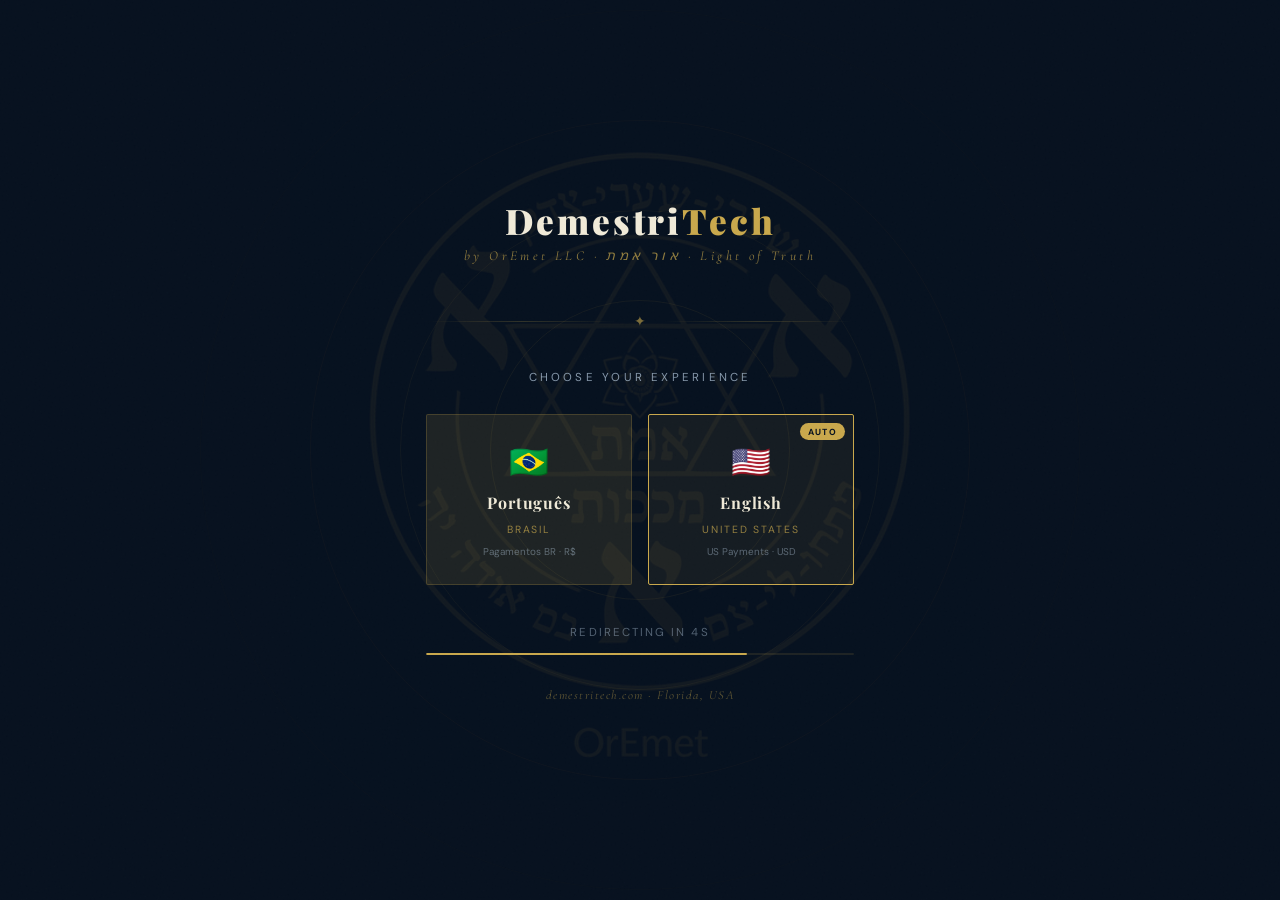
==== index.html @ d79302f5 "Add files via upload" ====
<!DOCTYPE html>
<html lang="en">
<head>
<meta charset="UTF-8"/>
<meta name="viewport" content="width=device-width, initial-scale=1.0"/>
<title>DemestriTech · by OrEmet LLC</title>
<link href="https://fonts.googleapis.com/css2?family=Playfair+Display:wght@400;700;900&family=Cormorant+Garamond:ital,wght@0,300;1,300;1,400&family=DM+Sans:wght@300;400;600&display=swap" rel="stylesheet"/>
<style>
:root{
  --ink:#07111f;--gold:#c9a84c;--gold-lt:#e2c47a;
  --gold-dim:rgba(201,168,76,.12);--gold-bd:rgba(201,168,76,.22);
  --cream:#f0ead8;--slate:rgba(176,196,216,.75);
}
*{margin:0;padding:0;box-sizing:border-box;}
html,body{height:100%;overflow:hidden;}
body{background:var(--ink);display:flex;align-items:center;justify-content:center;font-family:'DM Sans',sans-serif;position:relative;}
body::after{content:'';position:fixed;inset:0;background-image:url("data:image/svg+xml,%3Csvg viewBox='0 0 512 512' xmlns='http://www.w3.org/2000/svg'%3E%3Cfilter id='n'%3E%3CfeTurbulence type='fractalNoise' baseFrequency='0.8' numOctaves='4' stitchTiles='stitch'/%3E%3C/filter%3E%3Crect width='100%25' height='100%25' filter='url(%23n)' opacity='0.035'/%3E%3C/svg%3E");pointer-events:none;z-index:9999;opacity:.5;}
.bg-seal{position:fixed;top:50%;left:50%;transform:translate(-50%,-50%);width:min(80vw,700px);height:min(80vw,700px);background-image:url('[data-uri]');background-size:contain;background-repeat:no-repeat;background-position:center;opacity:.06;pointer-events:none;z-index:0;animation:sealBreath 8s ease-in-out infinite;}
@keyframes sealBreath{0%,100%{opacity:.06;transform:translate(-50%,-50%) scale(1);}50%{opacity:.1;transform:translate(-50%,-50%) scale(1.03);}}
.rings{position:fixed;top:50%;left:50%;transform:translate(-50%,-50%);pointer-events:none;z-index:0;}
.ring{position:absolute;border-radius:50%;border:1px solid rgba(201,168,76,.07);top:50%;left:50%;transform:translate(-50%,-50%);animation:ringPulse 7s ease-in-out infinite;}
.ring:nth-child(1){width:300px;height:300px;animation-delay:0s;}
.ring:nth-child(2){width:480px;height:480px;animation-delay:1s;border-color:rgba(201,168,76,.05);}
.ring:nth-child(3){width:660px;height:660px;animation-delay:2s;border-color:rgba(201,168,76,.03);}
.ring:nth-child(4){width:880px;height:880px;animation-delay:3s;border-color:rgba(201,168,76,.02);}
@keyframes ringPulse{0%,100%{opacity:.5;transform:translate(-50%,-50%) scale(1);}50%{opacity:1;transform:translate(-50%,-50%) scale(1.015);}}
.card{position:relative;z-index:2;text-align:center;padding:4rem 3.5rem;max-width:540px;width:90%;animation:fadeIn .9s ease both;}
@keyframes fadeIn{from{opacity:0;transform:translateY(16px);}to{opacity:1;transform:translateY(0);}}
.logo{font-family:'Playfair Display',serif;font-size:2.2rem;font-weight:900;color:var(--cream);letter-spacing:.08em;margin-bottom:.2rem;}
.logo span{color:var(--gold);}
.tagline{font-family:'Cormorant Garamond',serif;font-size:.85rem;font-style:italic;color:var(--gold);opacity:.7;letter-spacing:.25em;margin-bottom:3rem;}
.div-line{display:flex;align-items:center;gap:1rem;margin-bottom:2.5rem;}
.dl{flex:1;height:1px;background:linear-gradient(to right,transparent,var(--gold-bd),transparent);}
.di{color:var(--gold);font-size:.9rem;opacity:.6;}
.question{font-size:.72rem;letter-spacing:.28em;text-transform:uppercase;color:var(--slate);margin-bottom:1.8rem;}
.lang-btns{display:grid;grid-template-columns:1fr 1fr;gap:1rem;margin-bottom:2.5rem;}
.lang-btn{background:var(--gold-dim);border:1px solid var(--gold-bd);border-radius:2px;padding:1.6rem 1rem;cursor:pointer;transition:all .35s;text-decoration:none;display:flex;flex-direction:column;align-items:center;gap:.6rem;position:relative;overflow:hidden;}
.lang-btn::before{content:'';position:absolute;inset:0;background:var(--gold);opacity:0;transition:opacity .35s;}
.lang-btn:hover{border-color:var(--gold);transform:translateY(-3px);box-shadow:0 16px 40px rgba(0,0,0,.4),0 0 30px rgba(201,168,76,.15);}
.lang-btn:hover::before{opacity:.06;}
.lang-flag{font-size:2rem;position:relative;z-index:1;}
.lang-name{font-family:'Playfair Display',serif;font-size:1rem;font-weight:700;color:var(--cream);letter-spacing:.06em;position:relative;z-index:1;}
.lang-sub{font-size:.65rem;letter-spacing:.18em;text-transform:uppercase;color:var(--gold);opacity:.7;position:relative;z-index:1;}
.lang-region{font-size:.62rem;color:var(--slate);opacity:.6;position:relative;z-index:1;}
.lang-btn.auto-target{border-color:var(--gold);background:rgba(201,168,76,.08);}
.lang-btn.auto-target .auto-badge{display:flex;}
.auto-badge{display:none;position:absolute;top:.5rem;right:.5rem;background:var(--gold);color:var(--ink);font-size:.55rem;font-weight:700;letter-spacing:.15em;padding:.15rem .5rem;border-radius:100px;text-transform:uppercase;animation:badgePulse 2s ease-in-out infinite;}
@keyframes badgePulse{0%,100%{opacity:1;}50%{opacity:.7;}}
.countdown-wrap{margin-bottom:2rem;}
.countdown-text{font-size:.72rem;letter-spacing:.18em;text-transform:uppercase;color:var(--slate);opacity:.6;margin-bottom:.8rem;}
.countdown-bar-track{height:2px;background:rgba(201,168,76,.12);border-radius:100px;overflow:hidden;}
.countdown-bar{height:100%;background:var(--gold);border-radius:100px;width:100%;transition:width 0.1s linear;}
.card-foot{font-family:'Cormorant Garamond',serif;font-size:.78rem;font-style:italic;color:var(--gold);opacity:.45;letter-spacing:.12em;}
.particles{position:fixed;inset:0;pointer-events:none;z-index:1;overflow:hidden;}
.particle{position:absolute;width:2px;height:2px;background:var(--gold);border-radius:50%;animation:float linear infinite;opacity:0;}
@keyframes float{0%{opacity:0;transform:translateY(0) translateX(0);}10%{opacity:.6;}90%{opacity:.2;}100%{opacity:0;transform:translateY(-100vh) translateX(var(--dx));}}
</style>
</head>
<body>
<div class="bg-seal"></div>
<div class="rings"><div class="ring"></div><div class="ring"></div><div class="ring"></div><div class="ring"></div></div>
<div class="particles" id="particles"></div>
<div class="card">
  <div class="logo">Demestri<span>Tech</span></div>
  <div class="tagline">by OrEmet LLC · אור אמת · Light of Truth</div>
  <div class="div-line"><div class="dl"></div><div class="di">✦</div><div class="dl"></div></div>
  <div class="question">Choose your experience</div>
  <div class="lang-btns">
    <a href="./br-index.html" class="lang-btn" id="btn-br">
      <div class="auto-badge">Auto</div>
      <div class="lang-flag">🇧🇷</div>
      <div class="lang-name">Português</div>
      <div class="lang-sub">Brasil</div>
      <div class="lang-region">Pagamentos BR · R$</div>
    </a>
    <a href="./us-index.html" class="lang-btn" id="btn-us">
      <div class="auto-badge">Auto</div>
      <div class="lang-flag">🇺🇸</div>
      <div class="lang-name">English</div>
      <div class="lang-sub">United States</div>
      <div class="lang-region">US Payments · USD</div>
    </a>
  </div>
  <div class="countdown-wrap" id="cdWrap">
    <div class="countdown-text">Redirecting in <span id="cdNum">5</span>s</div>
    <div class="countdown-bar-track"><div class="countdown-bar" id="cdBar"></div></div>
  </div>
  <div class="card-foot">demestritech.com · Florida, USA</div>
</div>
<script>
const lang=(navigator.language||navigator.userLanguage||'en').toLowerCase();
const isBR=lang.startsWith('pt');
const targetHref=isBR?'./br-index.html':'./us-index.html';
const targetBtn=isBR?'btn-br':'btn-us';
document.getElementById(targetBtn).classList.add('auto-target');
const TOTAL=5000,INTERVAL=50;
let elapsed=0;
const bar=document.getElementById('cdBar');
const cdNum=document.getElementById('cdNum');
const timer=setInterval(()=>{
  elapsed+=INTERVAL;
  bar.style.width=Math.max(0,100-(elapsed/TOTAL*100))+'%';
  cdNum.textContent=Math.ceil((TOTAL-elapsed)/1000);
  if(elapsed>=TOTAL){clearInterval(timer);window.location.href=targetHref;}
},INTERVAL);
document.querySelectorAll('.lang-btn').forEach(b=>b.addEventListener('click',()=>clearInterval(timer)));
const pc=document.getElementById('particles');
for(let i=0;i<22;i++){
  const p=document.createElement('div');p.className='particle';
  p.style.cssText=`left:${Math.random()*100}%;bottom:${Math.random()*-10}%;--dx:${(Math.random()-.5)*80}px;animation-duration:${8+Math.random()*14}s;animation-delay:${Math.random()*10}s;width:${1+Math.random()*2}px;height:${1+Math.random()*2}px;`;
  pc.appendChild(p);
}
</script>
</body>
</html>
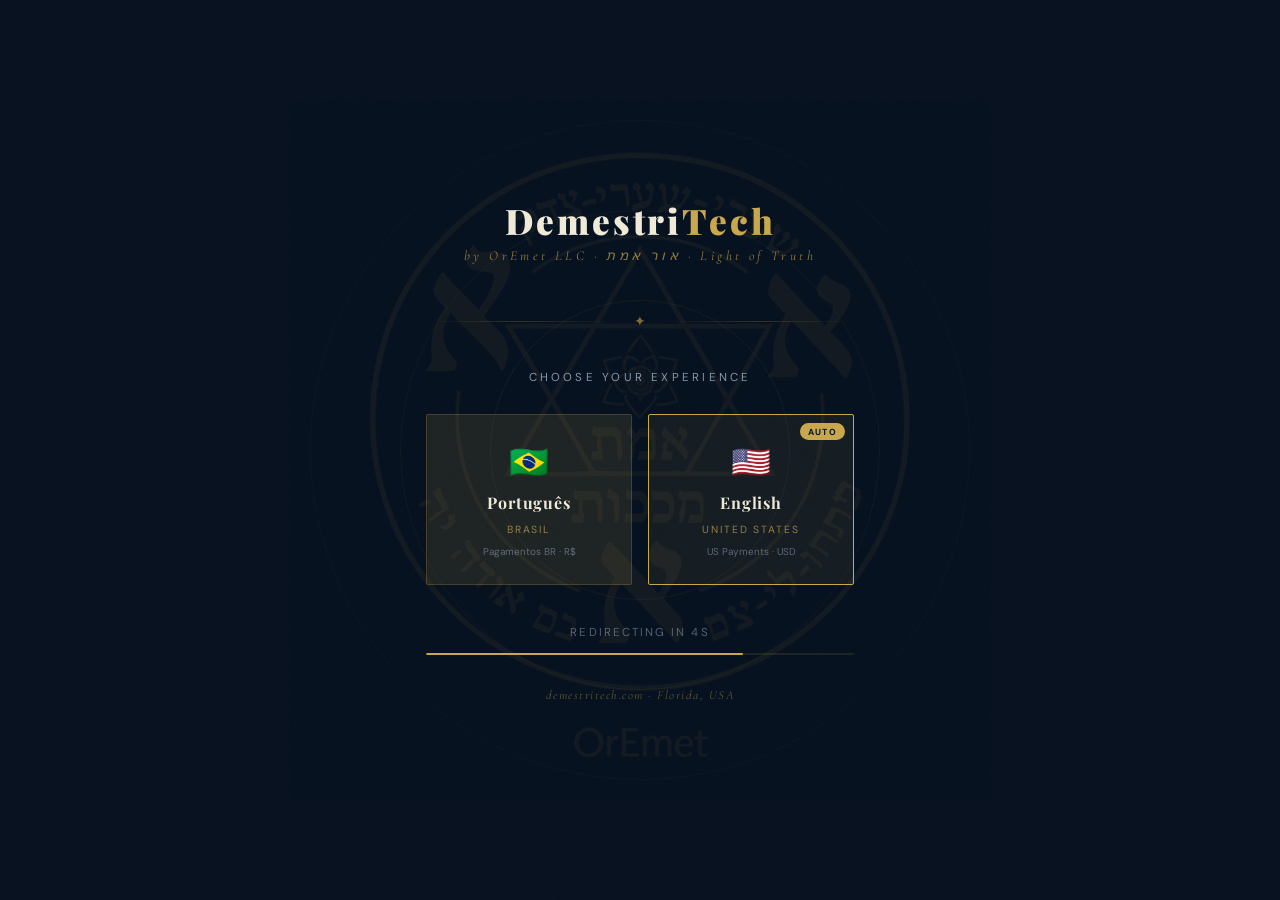
==== commit 36ffba5f: "Install and Configure Vercel Web Analytics Vercel Web Analytics Installation Report ================" ====
--- a/index.html
+++ b/index.html
@@ -4,6 +4,10 @@
 <meta charset="UTF-8"/>
 <meta name="viewport" content="width=device-width, initial-scale=1.0"/>
 <title>DemestriTech · by OrEmet LLC</title>
+<script>
+  window.va = window.va || function () { (window.vaq = window.vaq || []).push(arguments); };
+</script>
+<script defer src="/_vercel/insights/script.js"></script>
 <link href="https://fonts.googleapis.com/css2?family=Playfair+Display:wght@400;700;900&family=Cormorant+Garamond:ital,wght@0,300;1,300;1,400&family=DM+Sans:wght@300;400;600&display=swap" rel="stylesheet"/>
 <style>
 :root{
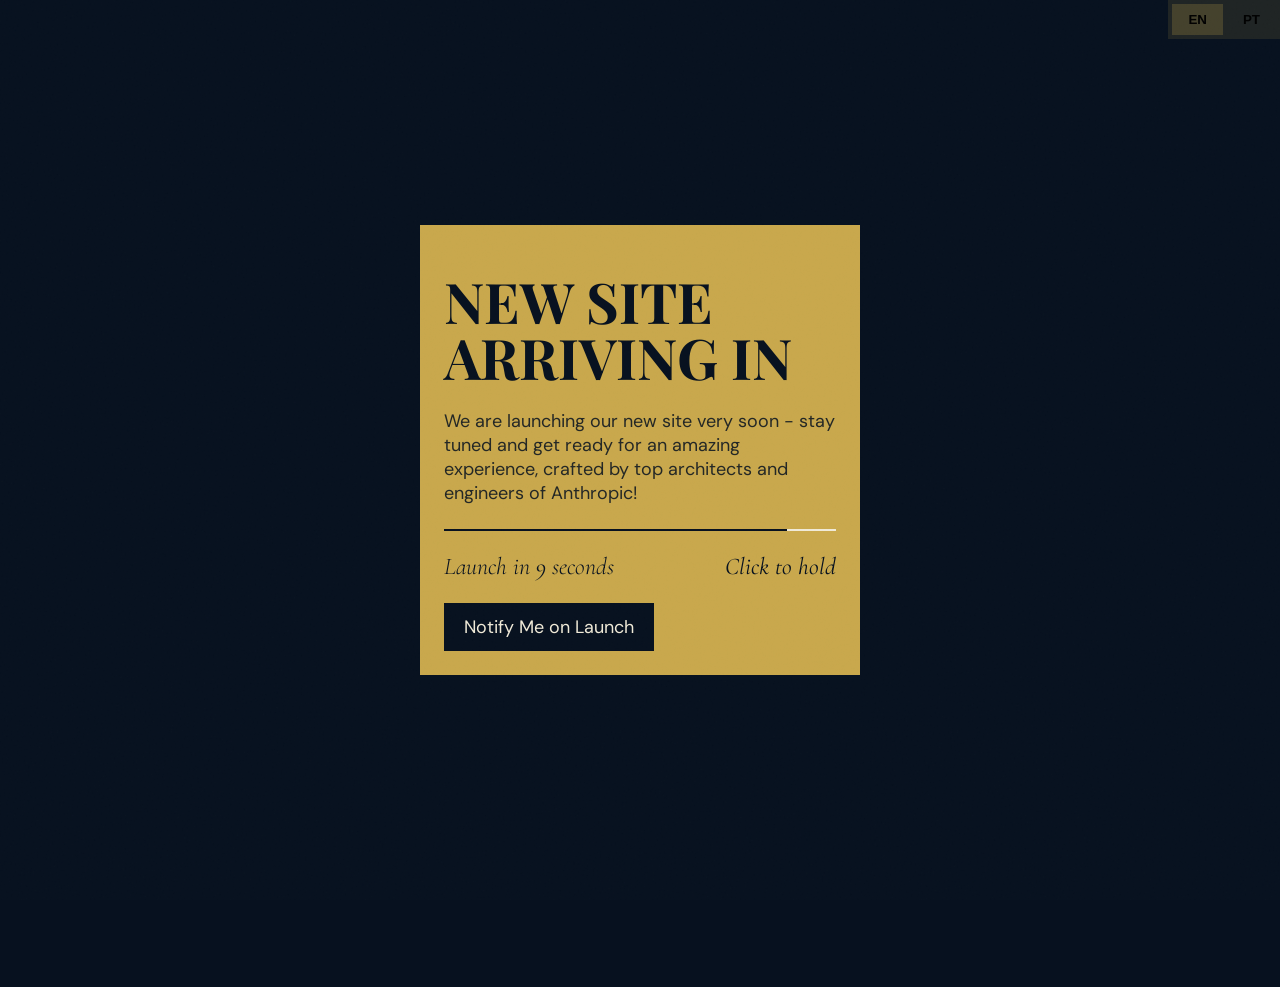
==== commit c80b6e2a: "Add files via upload" ====
--- a/index.html
+++ b/index.html
@@ -1,119 +1,75 @@
 <!DOCTYPE html>
 <html lang="en">
-<head>
-<meta charset="UTF-8"/>
-<meta name="viewport" content="width=device-width, initial-scale=1.0"/>
-<title>DemestriTech · by OrEmet LLC</title>
-<script>
-  window.va = window.va || function () { (window.vaq = window.vaq || []).push(arguments); };
-</script>
-<script defer src="/_vercel/insights/script.js"></script>
-<link href="https://fonts.googleapis.com/css2?family=Playfair+Display:wght@400;700;900&family=Cormorant+Garamond:ital,wght@0,300;1,300;1,400&family=DM+Sans:wght@300;400;600&display=swap" rel="stylesheet"/>
-<style>
-:root{
-  --ink:#07111f;--gold:#c9a84c;--gold-lt:#e2c47a;
-  --gold-dim:rgba(201,168,76,.12);--gold-bd:rgba(201,168,76,.22);
-  --cream:#f0ead8;--slate:rgba(176,196,216,.75);
-}
-*{margin:0;padding:0;box-sizing:border-box;}
-html,body{height:100%;overflow:hidden;}
-body{background:var(--ink);display:flex;align-items:center;justify-content:center;font-family:'DM Sans',sans-serif;position:relative;}
-body::after{content:'';position:fixed;inset:0;background-image:url("data:image/svg+xml,%3Csvg viewBox='0 0 512 512' xmlns='http://www.w3.org/2000/svg'%3E%3Cfilter id='n'%3E%3CfeTurbulence type='fractalNoise' baseFrequency='0.8' numOctaves='4' stitchTiles='stitch'/%3E%3C/filter%3E%3Crect width='100%25' height='100%25' filter='url(%23n)' opacity='0.035'/%3E%3C/svg%3E");pointer-events:none;z-index:9999;opacity:.5;}
-.bg-seal{position:fixed;top:50%;left:50%;transform:translate(-50%,-50%);width:min(80vw,700px);height:min(80vw,700px);background-image:url('[data-uri]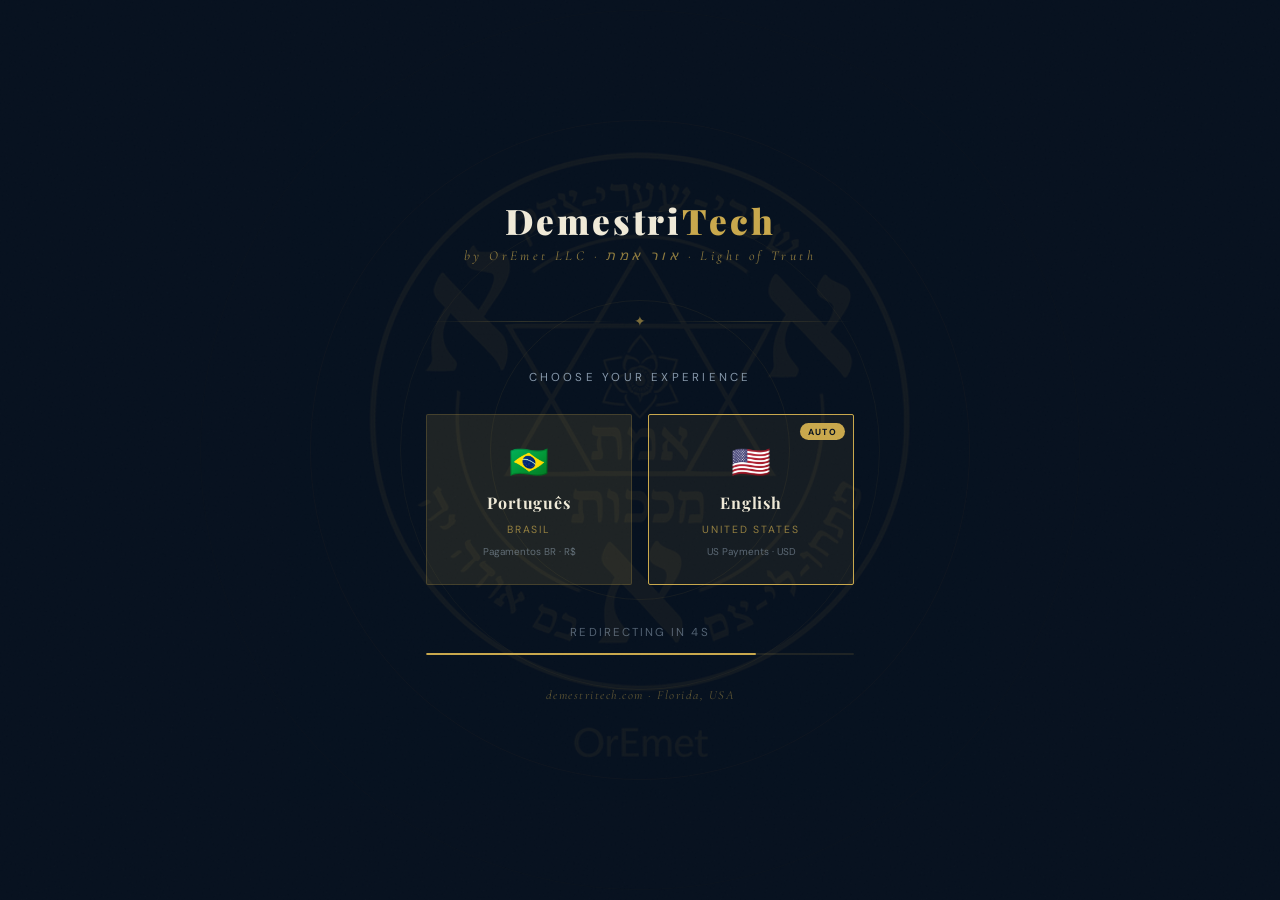
==== commit 70e61c88: "Add files via upload" ====
--- a/index.html
+++ b/index.html
@@ -1,75 +1,115 @@
 <!DOCTYPE html>
 <html lang="en">
-  <head>
-    <meta charset="UTF-8" />
-    <meta name="viewport" content="width=device-width, initial-scale=1.0" />
-    <title>DemestriTech · by OrEmet LLC</title>
-    <link
-      href="https://fonts.googleapis.com/css2?family=Playfair+Display:wght@400;700;900&family=Cormorant+Garamond:ital,wght@0,300;1,300;1,400&family=DM+Sans:wght@300;400;600&display=swap"
-      rel="stylesheet"
-    />
-    <link rel="stylesheet" href="style.css" />
-  </head>
-  <body>
-    <header>
-      <div class="lang-switch">
-        <button class="lang-btn active">EN</button>
-        <button class="lang-btn">PT</button>
-      </div>
-    </header>
-
-    <main>
-      <div id="particles"></div>
-      <div class="card">
-        <h1>NEW SITE<br />ARRIVING IN</h1>
-        <p>
-          We are launching our new site very soon - stay tuned and get ready for an amazing experience, crafted by top architects and engineers of Anthropic!
-        </p>
-        <div class="timer">
-          <div class="timer-bar" id="timerBar"></div>
-        </div>
-        <div class="countdown">
-          <span>Launch in <span id="cdNum">10</span> seconds</span>
-          <span>Click to hold</span>
-        </div>
-        <a href="https://buy.stripe.com/test_28o8wjchQ4aXflKeUU" class="btn">
-          Notify Me on Launch
-        </a>
-      </div>
-    </main>
-
-    <script>
-      const TOTAL = 10000,
-        INTERVAL = 25,
-        targetHref = "https://anthropic.com";
-      let elapsed = 0;
-      const bar = document.getElementById("timerBar");
-      const cdNum = document.getElementById("cdNum");
-      const timer = setInterval(() => {
-        elapsed += INTERVAL;
-        bar.style.width = Math.max(0, 100 - (elapsed / TOTAL) * 100) + "%";
-        cdNum.textContent = Math.ceil((TOTAL - elapsed) / 1000);
-        if (elapsed >= TOTAL) {
-          clearInterval(timer);
-          window.location.href = targetHref;
-        }
-      }, INTERVAL);
-      document
-        .querySelectorAll(".lang-btn")
-        .forEach((b) => b.addEventListener("click", () => clearInterval(timer)));
-      const pc = document.getElementById("particles");
-      for (let i = 0; i < 22; i++) {
-        const p = document.createElement("div");
-        p.className = "particle";
-        p.style.cssText = `left:${Math.random() * 100}%;bottom:${
-          Math.random() * -10
-        }%;--dx:${(Math.random() - 0.5) * 80}px;animation-duration:${
-          8 + Math.random() * 14
-        }s;animation-delay:${Math.random() * 10}s;width:${
-          1 + Math.random() * 2
-        }px;height:${1 + Math.random() * 2}px;`;
-        pc.appendChild(p);
-      }
-    </script>
-  </body>
-</html>
+<head>
+<meta charset="UTF-8"/>
+<meta name="viewport" content="width=device-width, initial-scale=1.0"/>
+<title>DemestriTech · by OrEmet LLC</title>
+<link href="https://fonts.googleapis.com/css2?family=Playfair+Display:wght@400;700;900&family=Cormorant+Garamond:ital,wght@0,300;1,300;1,400&family=DM+Sans:wght@300;400;600&display=swap" rel="stylesheet"/>
+<style>
+:root{
+  --ink:#07111f;--gold:#c9a84c;--gold-lt:#e2c47a;
+  --gold-dim:rgba(201,168,76,.12);--gold-bd:rgba(201,168,76,.22);
+  --cream:#f0ead8;--slate:rgba(176,196,216,.75);
+}
+*{margin:0;padding:0;box-sizing:border-box;}
+html,body{height:100%;overflow:hidden;}
+body{background:var(--ink);display:flex;align-items:center;justify-content:center;font-family:'DM Sans',sans-serif;position:relative;}
+body::after{content:'';position:fixed;inset:0;background-image:url("data:image/svg+xml,%3Csvg viewBox='0 0 512 512' xmlns='http://www.w3.org/2000/svg'%3E%3Cfilter id='n'%3E%3CfeTurbulence type='fractalNoise' baseFrequency='0.8' numOctaves='4' stitchTiles='stitch'/%3E%3C/filter%3E%3Crect width='100%25' height='100%25' filter='url(%23n)' opacity='0.035'/%3E%3C/svg%3E");pointer-events:none;z-index:9999;opacity:.5;}
+.bg-seal{position:fixed;top:50%;left:50%;transform:translate(-50%,-50%);width:min(80vw,700px);height:min(80vw,700px);background-image:url('[data-uri]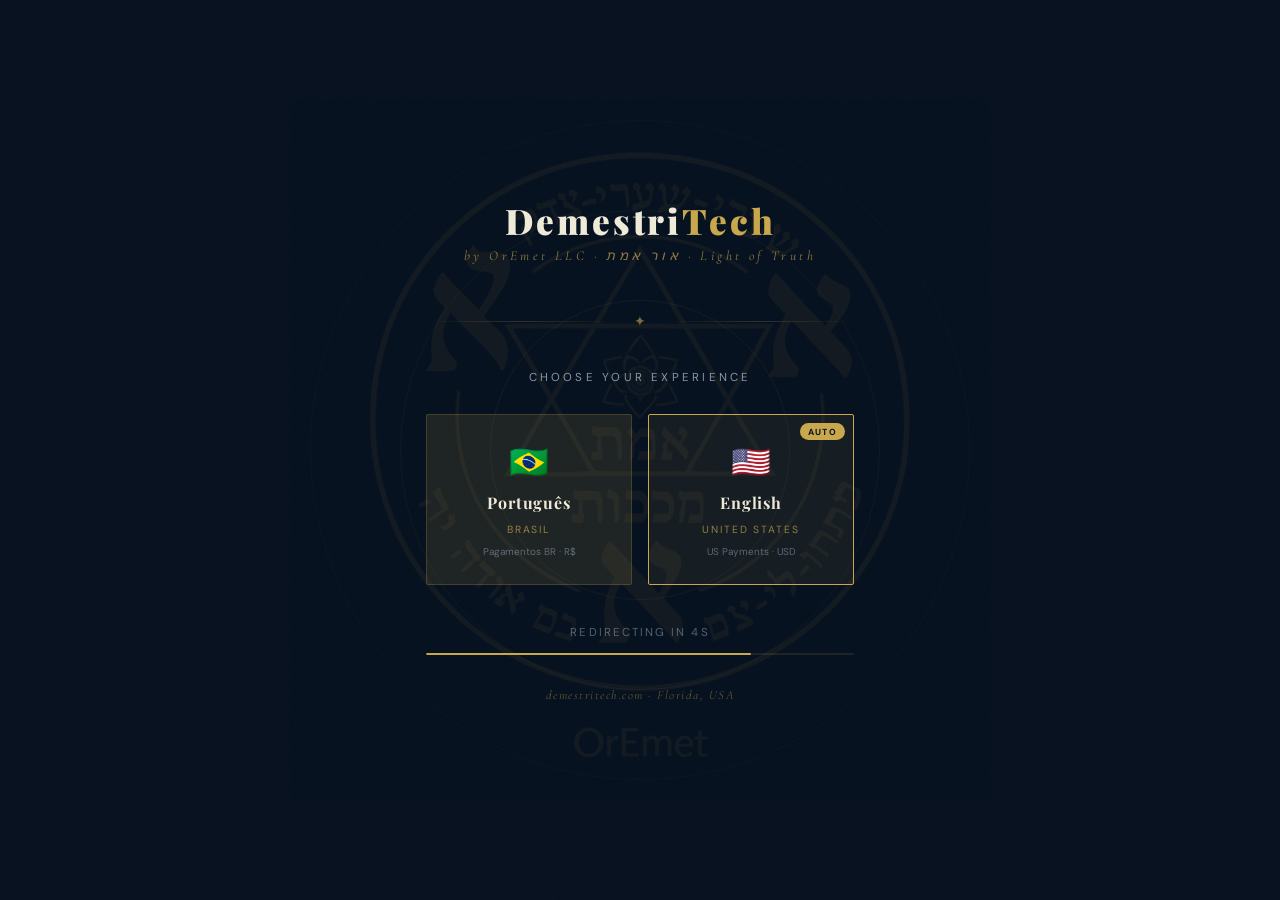
==== commit 6fbb08a0: "Add files via upload" ====
--- a/index.html
+++ b/index.html
@@ -87,29 +87,6 @@
   </div>
   <div class="card-foot">demestritech.com · Florida, USA</div>
 </div>
-<script>
-const lang=(navigator.language||navigator.userLanguage||'en').toLowerCase();
-const isBR=lang.startsWith('pt');
-const targetHref=isBR?'./br-index.html':'./us-index.html';
-const targetBtn=isBR?'btn-br':'btn-us';
-document.getElementById(targetBtn).classList.add('auto-target');
-const TOTAL=5000,INTERVAL=50;
-let elapsed=0;
-const bar=document.getElementById('cdBar');
-const cdNum=document.getElementById('cdNum');
-const timer=setInterval(()=>{
-  elapsed+=INTERVAL;
-  bar.style.width=Math.max(0,100-(elapsed/TOTAL*100))+'%';
-  cdNum.textContent=Math.ceil((TOTAL-elapsed)/1000);
-  if(elapsed>=TOTAL){clearInterval(timer);window.location.href=targetHref;}
-},INTERVAL);
-document.querySelectorAll('.lang-btn').forEach(b=>b.addEventListener('click',()=>clearInterval(timer)));
-const pc=document.getElementById('particles');
-for(let i=0;i<22;i++){
-  const p=document.createElement('div');p.className='particle';
-  p.style.cssText=`left:${Math.random()*100}%;bottom:${Math.random()*-10}%;--dx:${(Math.random()-.5)*80}px;animation-duration:${8+Math.random()*14}s;animation-delay:${Math.random()*10}s;width:${1+Math.random()*2}px;height:${1+Math.random()*2}px;`;
-  pc.appendChild(p);
-}
-</script>
+  <script src="./demestritech.js" defer></script>
 </body>
 </html>
